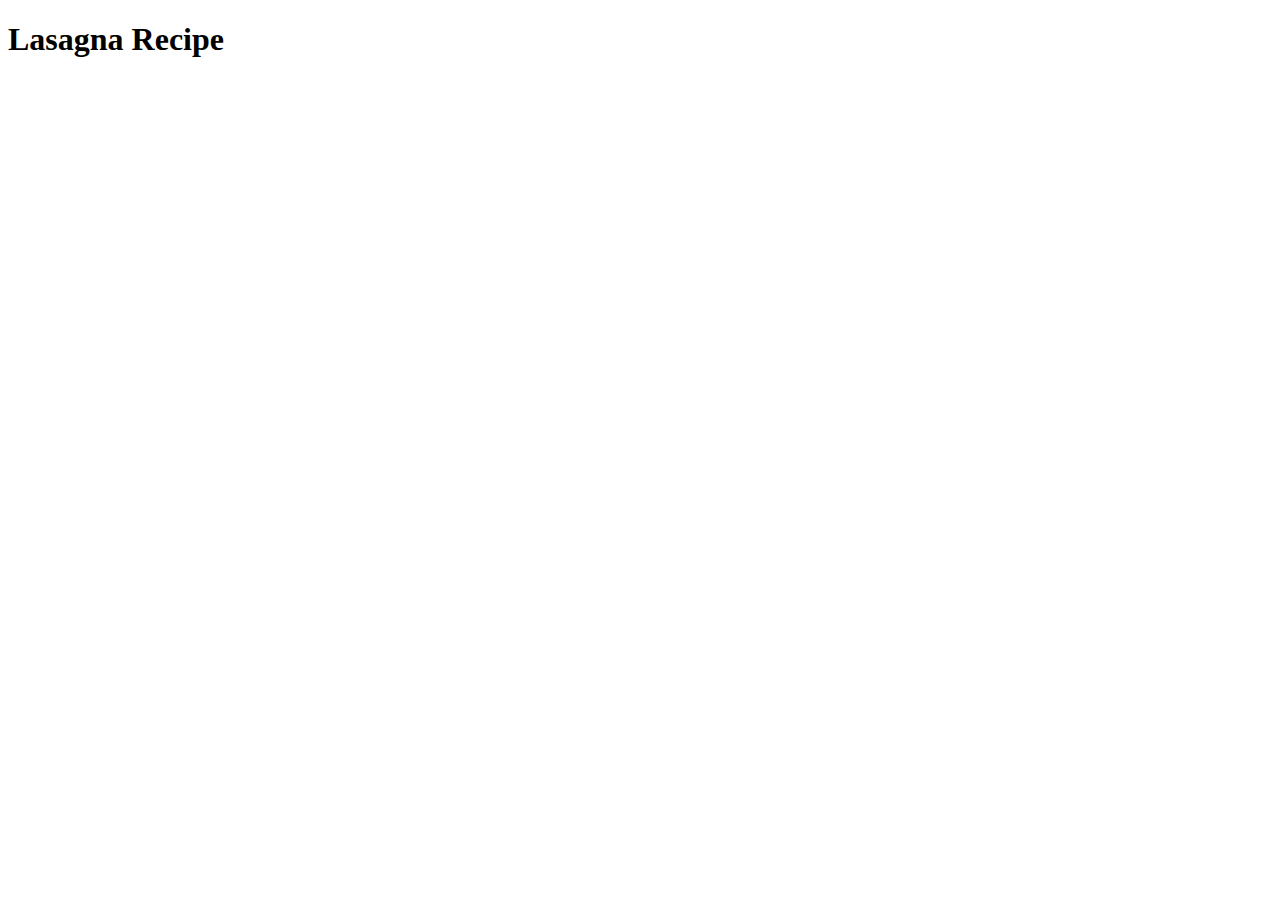
==== recipes/lasagna.html @ 4326d744 "Create the homepage and a single recipe page" ====
<!DOCTYPE html>
<html lang="en">
<head>
  <meta charset="UTF-8">
  <meta http-equiv="X-UA-Compatible" content="IE=edge">
  <meta name="viewport" content="width=device-width, initial-scale=1.0">
  <title>My Recipe Website</title>
</head>
<body>
  <h1>Lasagna Recipe</h1>
</body>
</html>
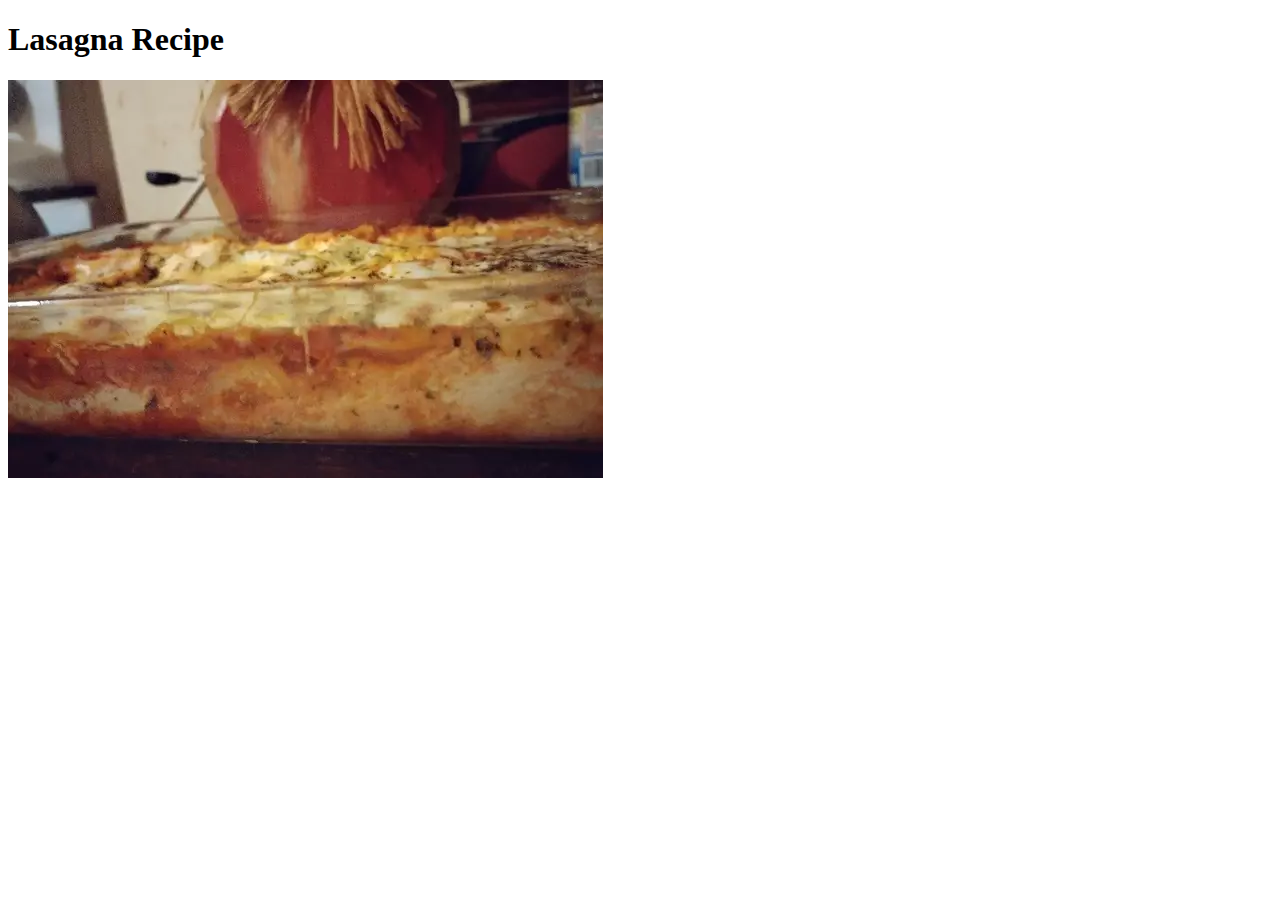
==== commit bedca0f5: "Add image to Lasagna recipe" ====
--- a/recipes/lasagna.html
+++ b/recipes/lasagna.html
@@ -8,5 +8,6 @@
 </head>
 <body>
   <h1>Lasagna Recipe</h1>
+  <img src="../images/image.webp" alt="Lasagna Image">
 </body>
 </html>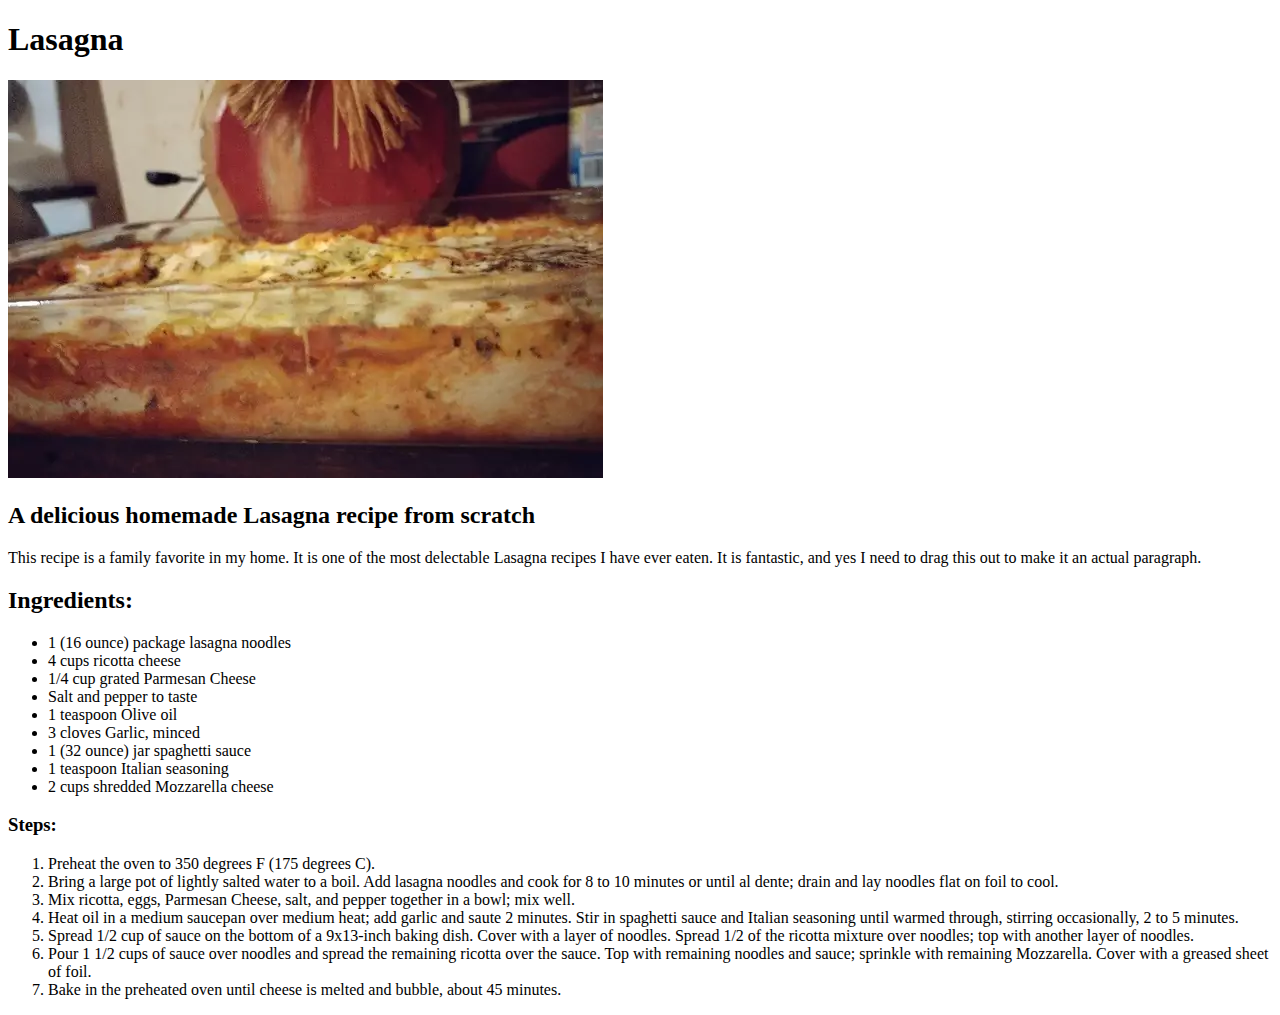
==== commit b05da9ac: "Create the Lasagna recipe page" ====
--- a/recipes/lasagna.html
+++ b/recipes/lasagna.html
@@ -7,7 +7,36 @@
   <title>My Recipe Website</title>
 </head>
 <body>
-  <h1>Lasagna Recipe</h1>
+  <h1>Lasagna</h1>
   <img src="../images/image.webp" alt="Lasagna Image">
+  <h2>A delicious homemade Lasagna recipe from scratch</h2>
+  <p>This recipe is a family favorite in my home. It is one of the most delectable Lasagna recipes I have ever eaten.
+    It is fantastic, and yes I need to drag this out to make it an actual paragraph.</p>
+  <h2>Ingredients:</h2>
+  <ul>
+    <li>1 (16 ounce) package lasagna noodles</li>
+    <li>4 cups ricotta cheese</li>
+    <li>1/4 cup grated Parmesan Cheese</li>
+    <li>Salt and pepper to taste</li>
+    <li>1 teaspoon Olive oil</li>
+    <li>3 cloves Garlic, minced</li>
+    <li>1 (32 ounce) jar spaghetti sauce</li>
+    <li>1 teaspoon Italian seasoning</li>
+    <li>2 cups shredded Mozzarella cheese</li>
+  </ul>
+  <h3>Steps:</h3>
+  <ol>
+    <li>Preheat the oven to 350 degrees F (175 degrees C).</li>
+    <li>Bring a large pot of lightly salted water to a boil. Add lasagna noodles and cook for 
+      8 to 10 minutes or until al dente; drain and lay noodles flat on foil to cool.</li>
+    <li>Mix ricotta, eggs, Parmesan Cheese, salt, and pepper together in a bowl; mix well.</li>
+    <li>Heat oil in a medium saucepan over medium heat; add garlic and saute 2 minutes. 
+      Stir in spaghetti sauce and Italian seasoning until warmed through, stirring occasionally, 2 to 5 minutes.</li>
+    <li>Spread 1/2 cup of sauce on the bottom of a 9x13-inch baking dish. Cover with a layer of noodles. 
+      Spread 1/2 of the ricotta mixture over noodles; top with another layer of noodles.</li>
+    <li>Pour 1 1/2 cups of sauce over noodles and spread the remaining ricotta over the sauce. 
+      Top with remaining noodles and sauce; sprinkle with remaining Mozzarella. Cover with a greased sheet of foil.</li>
+    <li>Bake in the preheated oven until cheese is melted and bubble, about 45 minutes.</li>
+  </ol>
 </body>
 </html>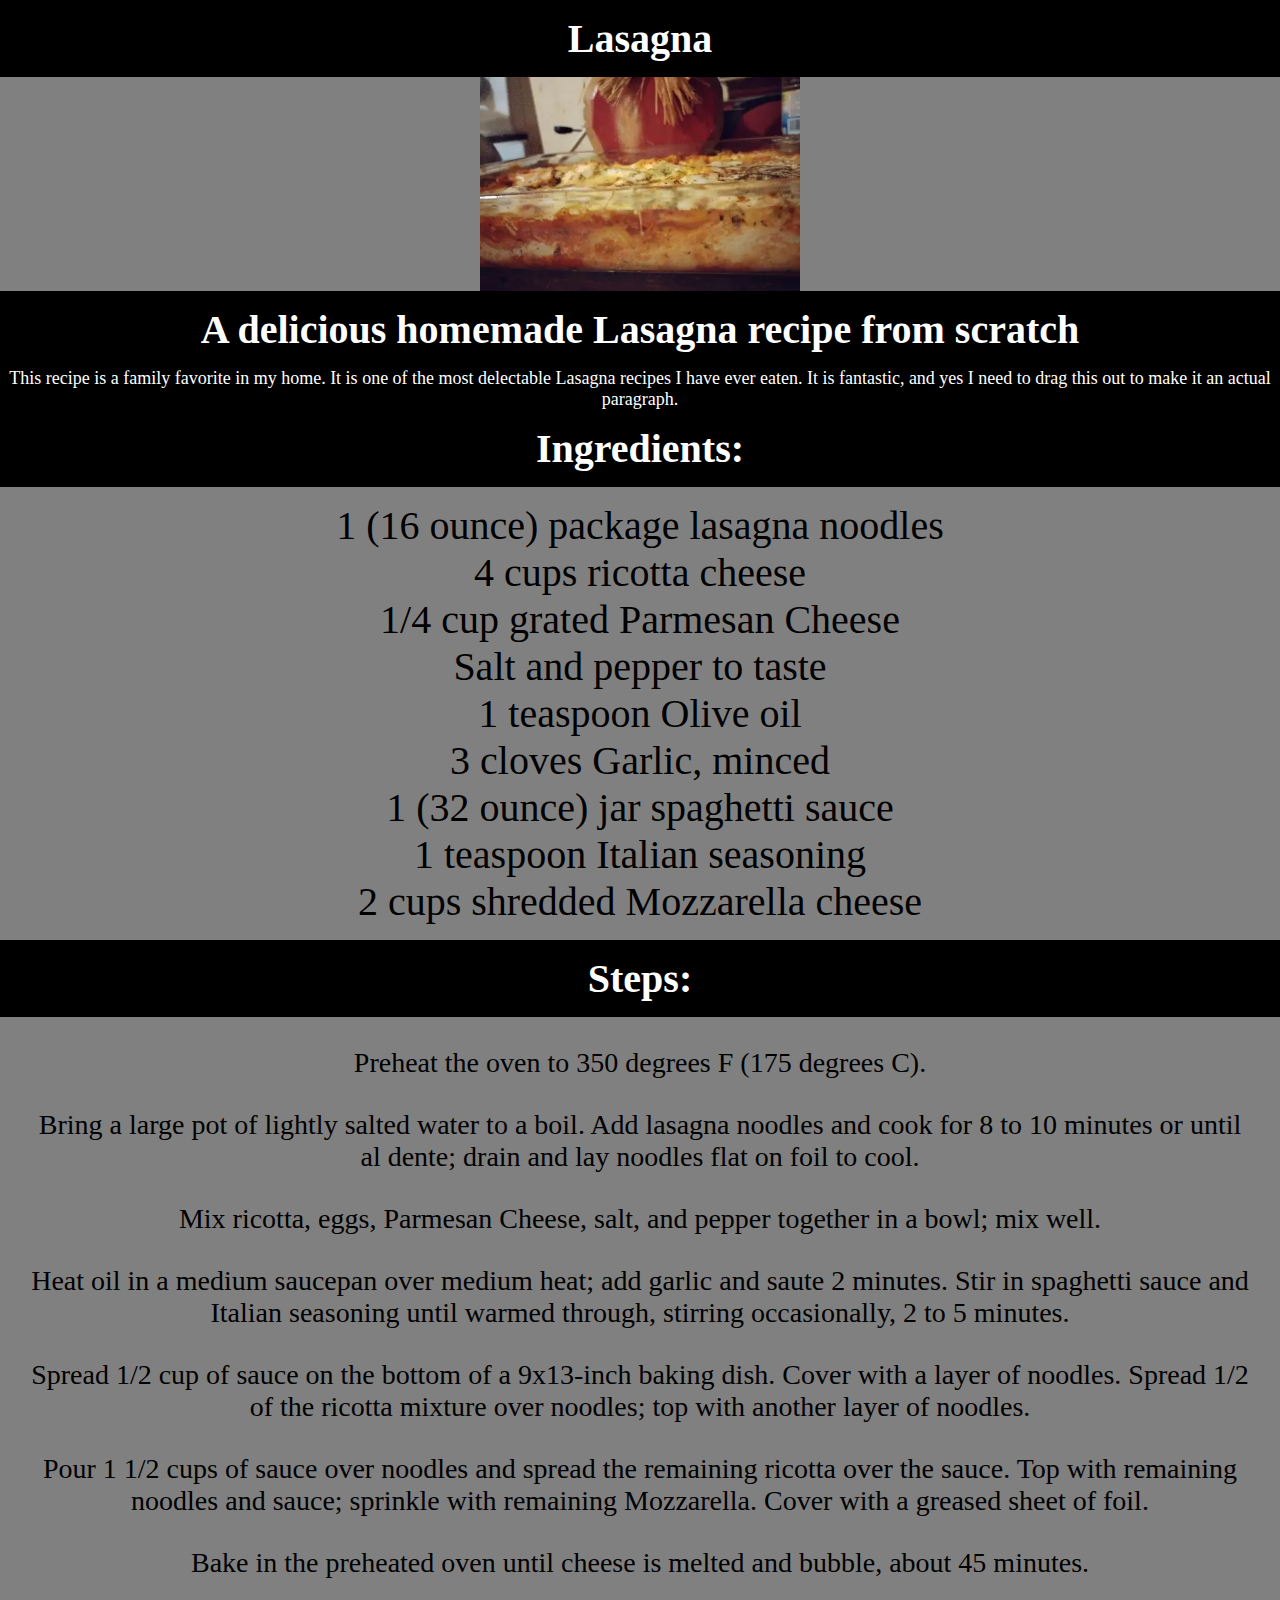
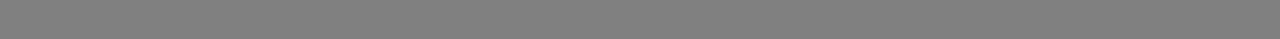
==== commit 46ba32c9: "Style with CSS" ====
--- a/recipes/lasagna.html
+++ b/recipes/lasagna.html
@@ -2,13 +2,14 @@
 <html lang="en">
 <head>
   <meta charset="UTF-8">
+  <link rel="stylesheet" href="../styles.css">
   <meta http-equiv="X-UA-Compatible" content="IE=edge">
   <meta name="viewport" content="width=device-width, initial-scale=1.0">
   <title>My Recipe Website</title>
 </head>
 <body>
   <h1>Lasagna</h1>
-  <img src="../images/image.webp" alt="Lasagna Image">
+  <img src="../images/lasagna.webp" alt="Lasagna Image">
   <h2>A delicious homemade Lasagna recipe from scratch</h2>
   <p>This recipe is a family favorite in my home. It is one of the most delectable Lasagna recipes I have ever eaten.
     It is fantastic, and yes I need to drag this out to make it an actual paragraph.</p>
--- a/styles.css
+++ b/styles.css
@@ -0,0 +1,83 @@
+
+body, html {
+  background-color: gray;
+  box-sizing: border-box;
+  margin: 0;
+}
+
+h1 {
+  background-color: black;
+  margin: 0;
+  padding: 15px 0;
+  font-size: 40px;
+  color: white;
+  text-align: center;
+}
+
+h2 {
+  background-color: black;
+  margin: 0;
+  padding: 15px 0;
+  font-size: 40px;
+  color: white;
+  text-align: center;
+}
+
+h3 {
+  background-color: black;
+  margin: 0;
+  padding: 15px 0;
+  font-size: 40px;
+  color: white;
+  text-align: center;
+}
+
+p {
+  background-color: black;
+  margin: 0;
+  padding: 0;
+  font-size: 18px;
+  color: white;
+  text-align: center;
+}
+
+ul {
+  background-color: gray;
+  list-style: none;
+  text-align: center;
+  padding: 15px 0;
+  margin: 0;
+  font-size: 40px;
+}
+
+ol {
+  background-color: gray;
+  list-style: none;
+  text-align: Center;
+  padding: 15px;
+  margin: 15px;
+  font-size: 28px;
+}
+
+ol > li {
+  margin-bottom: 30px;
+}
+
+a {
+  color: white;
+  text-decoration: none;
+}
+
+a:hover {
+  background-color: rgb(161, 161, 161);
+  border: 2px solid black;
+  color: black;
+}
+
+img {
+  background-color: gray;
+  display: block;
+  margin-right: auto;
+  margin-left: auto;
+  width: 25%;
+}